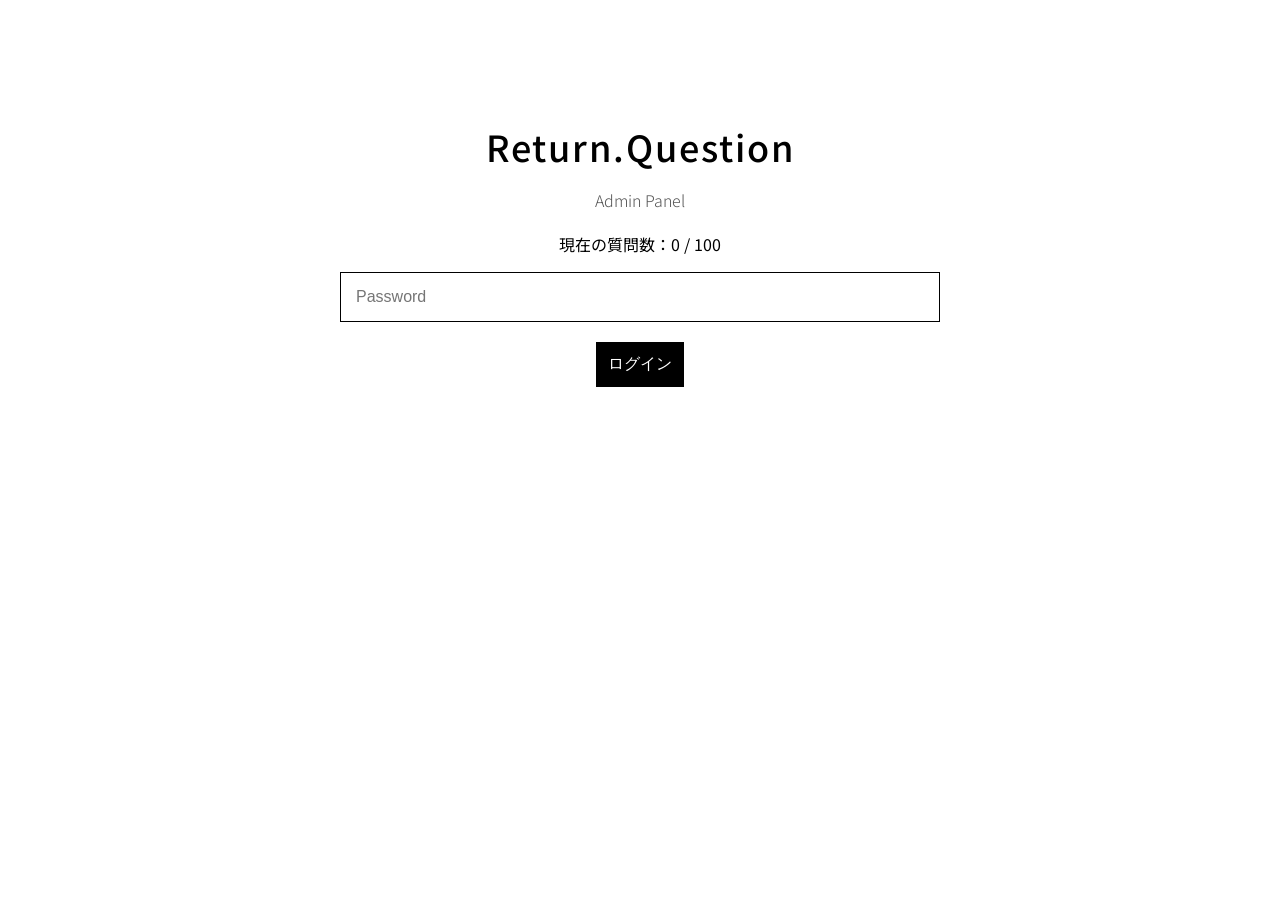
==== admin.html @ f17055f6 "Add files via upload" ====
<!DOCTYPE html>
<html lang="ja">
<head>
<meta charset="UTF-8">
<meta name="viewport" content="width=device-width, initial-scale=1.0">
<title>Return.Question - Admin</title>
<link rel="stylesheet" href="style.css">
<link href="https://fonts.googleapis.com/css2?family=Noto+Sans+JP:wght@300;400;500&display=swap" rel="stylesheet">
</head>
<body>

<div class="container">
    <h1>Return.Question</h1>
    <p class="subtitle">Admin Panel</p>

    <!-- 質問数表示 -->
    <p id="adminCounter"></p>

    <!-- ログイン -->
    <div id="loginBox">
        <input type="password" id="password" placeholder="Password">
        <button onclick="login()">ログイン</button>
    </div>

    <!-- 管理画面本体 -->
    <div id="adminContent" style="display:none;">
        <div id="questionsList"></div>
    </div>
</div>

<script src="script.js"></script>
</body>
</html>
---- style.css ----
body {
    margin: 0;
    font-family: 'Noto Sans JP', sans-serif;
    background: #ffffff;
    color: #000000;
}

/* 中央寄せ */
.container {
    max-width: 600px;
    margin: 120px auto;
    padding: 0 20px;
    text-align: center;
}

/* タイトル */
h1 {
    font-size: 36px;
    font-weight: 500;
    letter-spacing: 2px;
    margin-bottom: 10px;
}

/* サブタイトル */
.subtitle {
    margin-bottom: 20px;
    font-weight: 300;
    color: #555;
    font-size: 16px;
}

/* カウンター */
.counter {
    margin-bottom: 30px;
    font-size: 14px;
    color: #777;
}

/* フォームを縦並びに */
form {
    display: flex;
    flex-direction: column;
}

/* 入力欄 */
input, textarea {
    width: 100%;
    padding: 15px;
    margin-bottom: 20px;
    border: 1px solid #000;
    background: #fff;
    font-size: 16px;
    box-sizing: border-box;
}

/* テキストエリア */
textarea {
    height: 150px;
    resize: none;
}

/* ボタン */
button {
    padding: 12px;
    font-size: 16px;
    background: #000;
    color: #fff;
    border: none;
    cursor: pointer;
    transition: 0.3s;
}

button:hover {
    background: #333;
}

/* メッセージ */
.message {
    margin-top: 20px;
    font-size: 14px;
}

/* 管理画面カード */
.card {
    border: 1px solid #000;
    padding: 20px;
    margin-bottom: 20px;
    text-align: left;
}

.card button {
    margin-top: 10px;
    background: #fff;
    color: #000;
    border: 1px solid #000;
}

.card button:hover {
    background: #000;
    color: #fff;
}
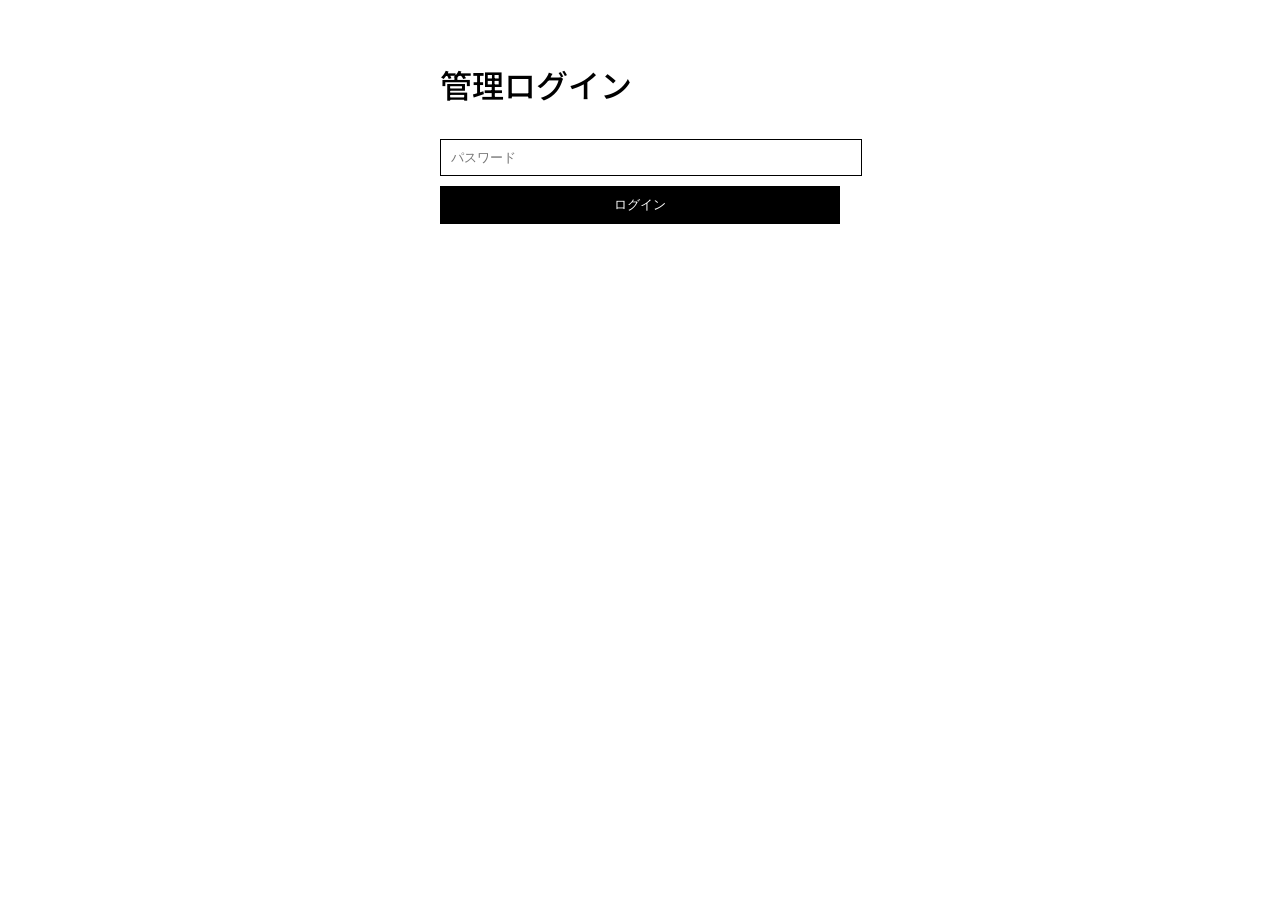
==== commit c5744d19: "Update admin.html" ====
--- a/admin.html
+++ b/admin.html
@@ -3,31 +3,100 @@
 <head>
 <meta charset="UTF-8">
 <meta name="viewport" content="width=device-width, initial-scale=1.0">
-<title>Return.Question - Admin</title>
-<link rel="stylesheet" href="style.css">
+<title>Return.Question 管理画面</title>
 <link href="https://fonts.googleapis.com/css2?family=Noto+Sans+JP:wght@300;400;500&display=swap" rel="stylesheet">
+<style>
+body{
+    font-family:'Noto Sans JP',sans-serif;
+    background:#fff;
+    color:#000;
+    margin:0;
+    padding:40px;
+}
+h1{
+    font-weight:500;
+}
+.login{
+    max-width:400px;
+    margin:auto;
+}
+input{
+    width:100%;
+    padding:10px;
+    margin:10px 0;
+    border:1px solid #000;
+}
+button{
+    width:100%;
+    padding:10px;
+    background:#000;
+    color:#fff;
+    border:none;
+    cursor:pointer;
+}
+.question-box{
+    border:1px solid #000;
+    padding:15px;
+    margin:15px 0;
+}
+.counter{
+    margin:20px 0;
+}
+</style>
 </head>
 <body>
 
-<div class="container">
-    <h1>Return.Question</h1>
-    <p class="subtitle">Admin Panel</p>
-
-    <!-- 質問数表示 -->
-    <p id="adminCounter"></p>
-
-    <!-- ログイン -->
-    <div id="loginBox">
-        <input type="password" id="password" placeholder="Password">
-        <button onclick="login()">ログイン</button>
-    </div>
-
-    <!-- 管理画面本体 -->
-    <div id="adminContent" style="display:none;">
-        <div id="questionsList"></div>
-    </div>
+<div id="loginArea" class="login">
+    <h1>管理ログイン</h1>
+    <input type="password" id="password" placeholder="パスワード">
+    <button onclick="login()">ログイン</button>
 </div>
 
-<script src="script.js"></script>
+<div id="adminArea" style="display:none;">
+    <h1>質問一覧</h1>
+    <p class="counter">現在の質問数：<span id="counter">0 / 100</span></p>
+    <div id="questions"></div>
+</div>
+
+<script>
+const API_URL = "https://script.google.com/macros/s/AKfycbwYlq4Ua1Y7ELQ1sBfq_4E-PYcGvAQZR2u7hUPy_X9riTv44q1DnRKGGiYEopZMmzCGHQ/exec";
+const PASSWORD = "Kdkm09020701";
+
+function login(){
+    const input = document.getElementById("password").value;
+    if(input === PASSWORD){
+        document.getElementById("loginArea").style.display="none";
+        document.getElementById("adminArea").style.display="block";
+        loadQuestions();
+    }else{
+        alert("パスワードが違います");
+    }
+}
+
+async function loadQuestions(){
+    const res = await fetch(API_URL + "?t=" + new Date().getTime());
+    const data = await res.json();
+
+    const container = document.getElementById("questions");
+    const counter = document.getElementById("counter");
+
+    container.innerHTML = "";
+
+    const count = data.length > 0 ? data.length - 1 : 0;
+    counter.textContent = count + " / 100";
+
+    for(let i = 1; i < data.length; i++){
+        const box = document.createElement("div");
+        box.className = "question-box";
+        box.innerHTML = `
+            <strong>名前：</strong>${data[i][0] || "匿名"}<br>
+            <strong>質問：</strong>${data[i][1]}<br>
+            <strong>日時：</strong>${data[i][2] || ""}
+        `;
+        container.appendChild(box);
+    }
+}
+</script>
+
 </body>
-</html>+</html>
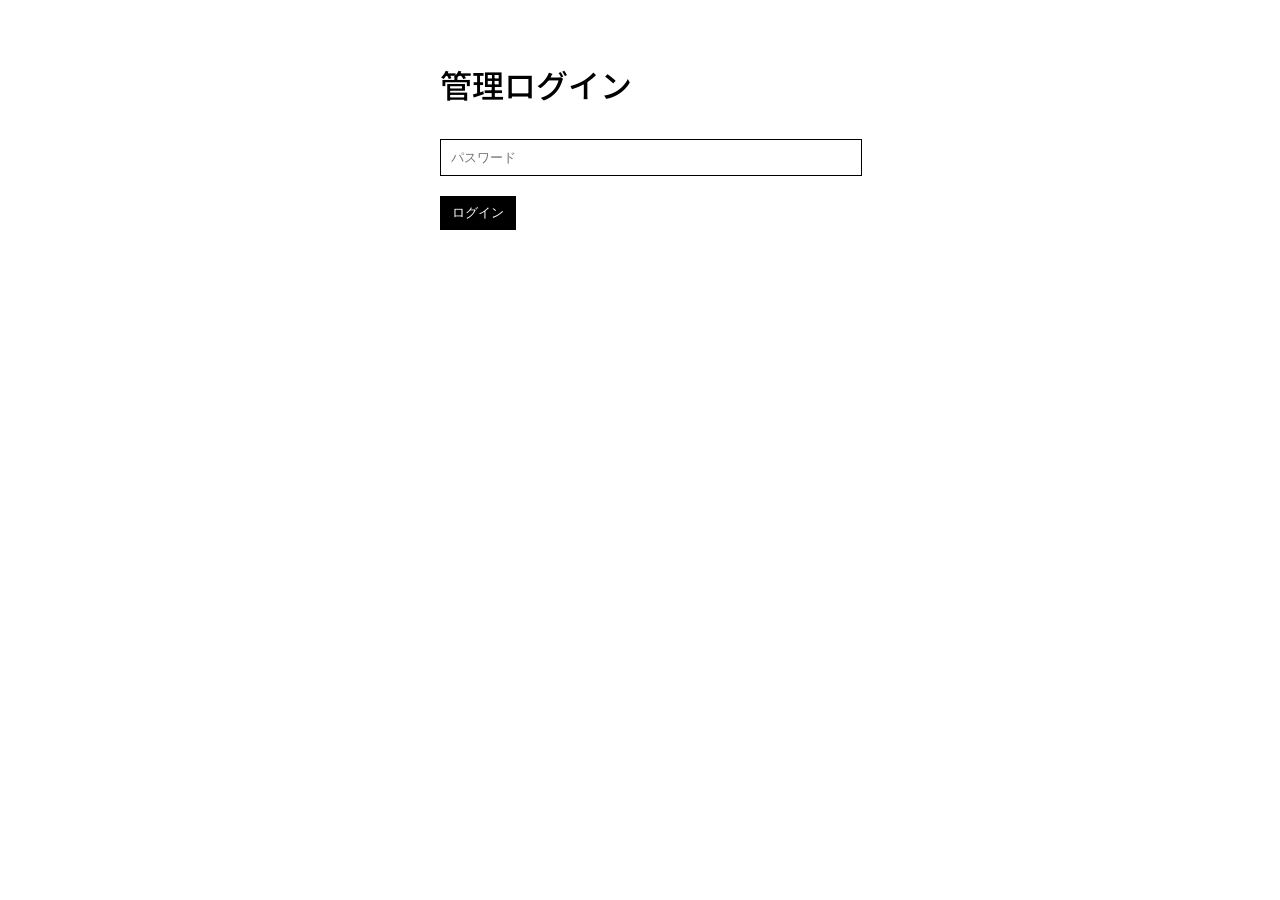
==== commit 87c1f296: "Update admin.html" ====
--- a/admin.html
+++ b/admin.html
@@ -27,12 +27,12 @@
     border:1px solid #000;
 }
 button{
-    width:100%;
-    padding:10px;
+    padding:8px 12px;
     background:#000;
     color:#fff;
     border:none;
     cursor:pointer;
+    margin-top:10px;
 }
 .question-box{
     border:1px solid #000;
@@ -41,6 +41,12 @@
 }
 .counter{
     margin:20px 0;
+}
+.delete-btn{
+    background:#fff;
+    color:#000;
+    border:1px solid #000;
+    margin-top:10px;
 }
 </style>
 </head>
@@ -88,13 +94,30 @@
     for(let i = 1; i < data.length; i++){
         const box = document.createElement("div");
         box.className = "question-box";
+
         box.innerHTML = `
             <strong>名前：</strong>${data[i][0] || "匿名"}<br>
             <strong>質問：</strong>${data[i][1]}<br>
-            <strong>日時：</strong>${data[i][2] || ""}
+            <strong>日時：</strong>${data[i][2] || ""}<br>
+            <button class="delete-btn" onclick="deleteQuestion(${i+1})">削除</button>
         `;
+
         container.appendChild(box);
     }
+}
+
+async function deleteQuestion(row){
+    if(!confirm("本当に削除しますか？")) return;
+
+    await fetch(API_URL, {
+        method: "POST",
+        body: JSON.stringify({
+            action: "delete",
+            row: row
+        })
+    });
+
+    loadQuestions();
 }
 </script>
 
